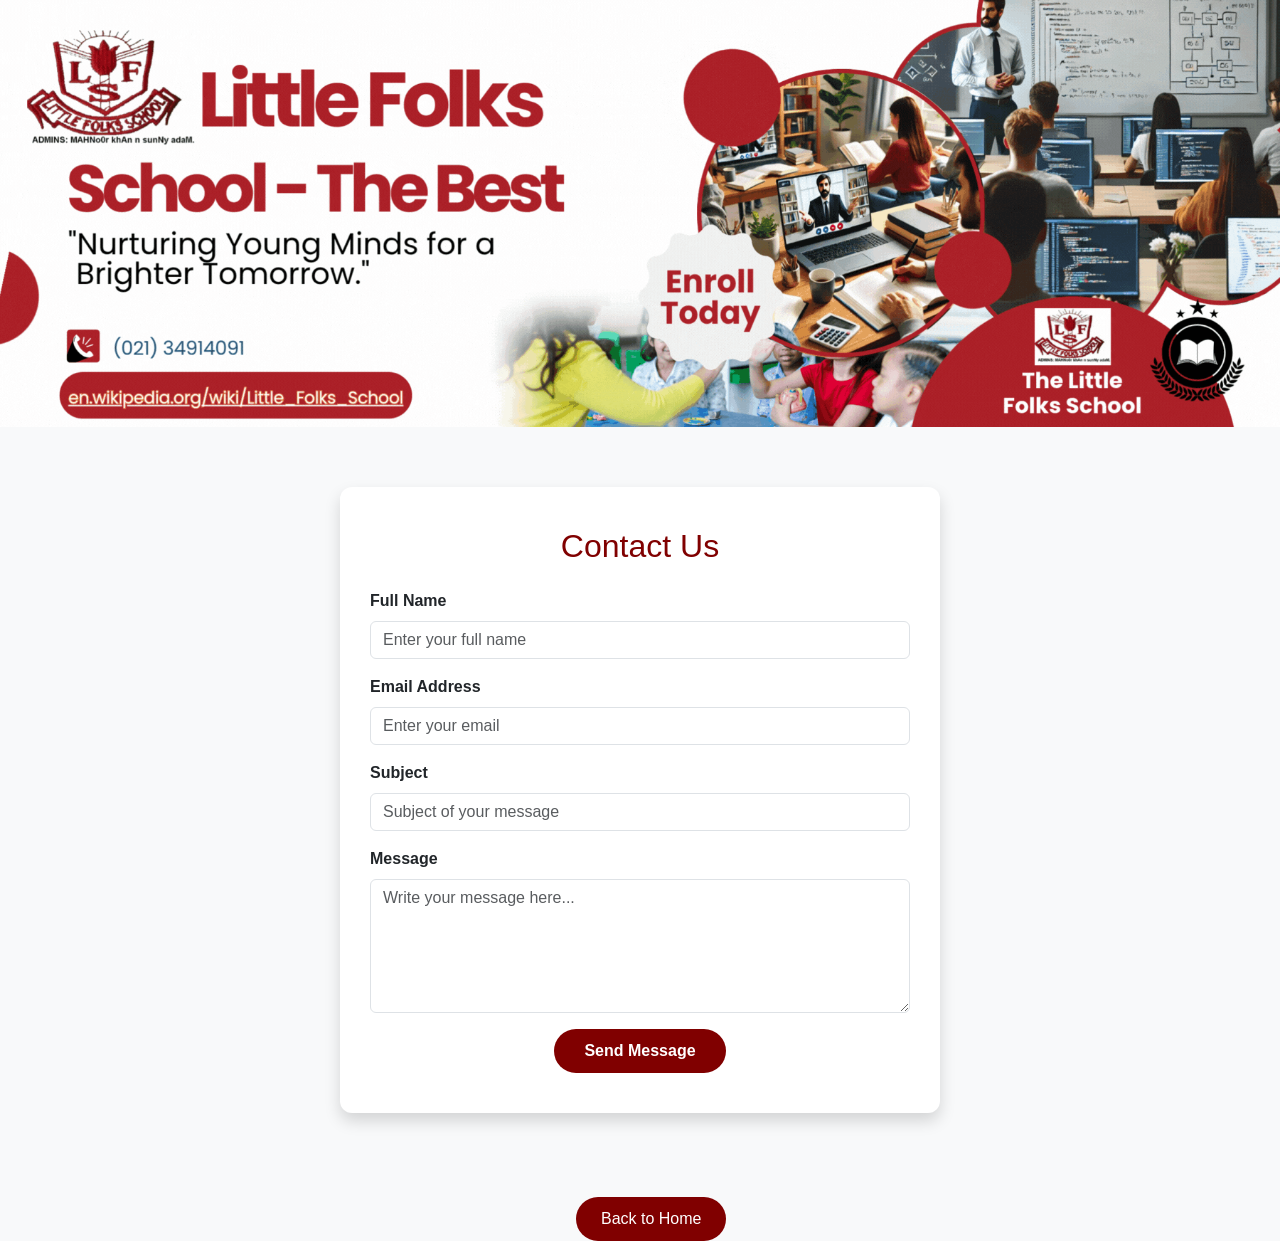
==== contact.html @ e709b8b5 "Initial commit" ====
<!DOCTYPE html>
<html lang="en">

<head>
    <meta charset="UTF-8" />
    <meta name="viewport" content="width=device-width, initial-scale=1" />
    <title>Contact Us - The Little Folks School</title>

    <link href="https://cdn.jsdelivr.net/npm/bootstrap@5.3.3/dist/css/bootstrap.min.css" rel="stylesheet" />
    <style>
        body {
            background-color: #f8f9fa;
            font-family: 'Segoe UI', Tahoma, Geneva, Verdana, sans-serif;
        }

        .gif-header {
            width: 100%;
            height: auto;
            display: block;
        }

        .contact-container {
            max-width: 600px;
            margin: 60px auto;
            background: white;
            padding: 40px 30px;
            border-radius: 12px;
            box-shadow: 0 4px 15px rgba(0, 0, 0, 0.1);
        }

        .btn-custom {
            background-color: #800000;
            color: white;
            border-radius: 25px;
            padding: 10px 30px;
            font-weight: 600;
            transition: 0.3s;
            border: none;
        }

        .btn-custom:hover {
            background-color: white;
            color: #800000;
            border: 1px solid #800000;
        }

        .custom-home-btn {
            background-color: #800000;
            color: white;
            border: none;
            padding: 10px 25px;
            margin-left: 45%;
            font-size: 1rem;
            border-radius: 30px;
            transition: all 0.3s ease;
            text-decoration: none;
        }
    </style>
</head>

<body>

    <div class="header-image">
        <img src="assets/header sectin.gif" alt="School Header" class="gif-header">
    </div>

    <div class="container contact-container shadow">
        <h2 class="mb-4 text-center" style="color:#800000;">Contact Us</h2>
        <form id="contactForm" novalidate>
            <div class="mb-3">
                <label for="name" class="form-label fw-semibold">Full Name</label>
                <input type="text" class="form-control" id="name" placeholder="Enter your full name" required />
                <div class="invalid-feedback">Please enter your name.</div>
            </div>

            <div class="mb-3">
                <label for="email" class="form-label fw-semibold">Email Address</label>
                <input type="email" class="form-control" id="email" placeholder="Enter your email" required />
                <div class="invalid-feedback">Please enter a valid email.</div>
            </div>

            <div class="mb-3">
                <label for="subject" class="form-label fw-semibold">Subject</label>
                <input type="text" class="form-control" id="subject" placeholder="Subject of your message" required />
                <div class="invalid-feedback">Subject cannot be empty.</div>
            </div>

            <div class="mb-3">
                <label for="message" class="form-label fw-semibold">Message</label>
                <textarea class="form-control" id="message" rows="5" placeholder="Write your message here..."
                    required></textarea>
                <div class="invalid-feedback">Please enter your message.</div>
            </div>

            <div class="text-center">
                <button type="submit" class="btn btn-custom">Send Message</button>
            </div>
        </form>
    </div>
    <a href="index.html" class="btn custom-home-btn mt-4">Back to Home</a>

    <script src="https://cdn.jsdelivr.net/npm/bootstrap@5.3.3/dist/js/bootstrap.bundle.min.js"></script>

    <script>

        (function () {
            'use strict';
            var form = document.getElementById('contactForm');
            form.addEventListener('submit', function (event) {
                if (!form.checkValidity()) {
                    event.preventDefault();
                    event.stopPropagation();
                }
                form.classList.add('was-validated');
            }, false);
        })();
    </script>

</body>

</html>
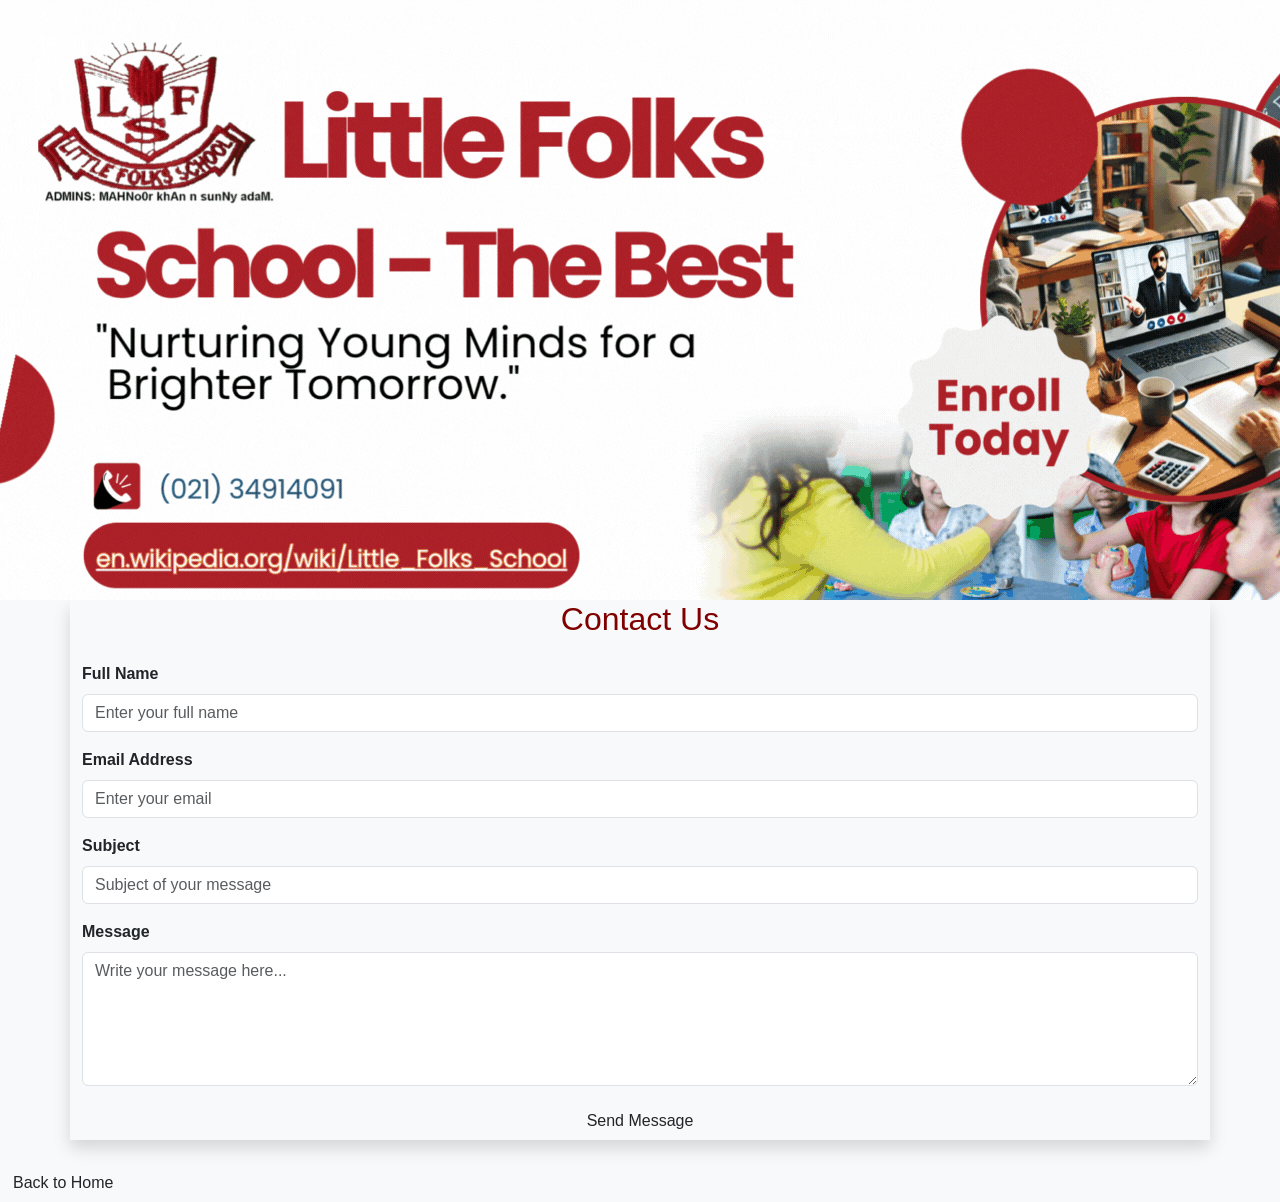
==== commit 9c917bc5: "Update contact.html" ====
--- a/contact.html
+++ b/contact.html
@@ -7,55 +7,7 @@
     <title>Contact Us - The Little Folks School</title>
 
     <link href="https://cdn.jsdelivr.net/npm/bootstrap@5.3.3/dist/css/bootstrap.min.css" rel="stylesheet" />
-    <style>
-        body {
-            background-color: #f8f9fa;
-            font-family: 'Segoe UI', Tahoma, Geneva, Verdana, sans-serif;
-        }
-
-        .gif-header {
-            width: 100%;
-            height: auto;
-            display: block;
-        }
-
-        .contact-container {
-            max-width: 600px;
-            margin: 60px auto;
-            background: white;
-            padding: 40px 30px;
-            border-radius: 12px;
-            box-shadow: 0 4px 15px rgba(0, 0, 0, 0.1);
-        }
-
-        .btn-custom {
-            background-color: #800000;
-            color: white;
-            border-radius: 25px;
-            padding: 10px 30px;
-            font-weight: 600;
-            transition: 0.3s;
-            border: none;
-        }
-
-        .btn-custom:hover {
-            background-color: white;
-            color: #800000;
-            border: 1px solid #800000;
-        }
-
-        .custom-home-btn {
-            background-color: #800000;
-            color: white;
-            border: none;
-            padding: 10px 25px;
-            margin-left: 45%;
-            font-size: 1rem;
-            border-radius: 30px;
-            transition: all 0.3s ease;
-            text-decoration: none;
-        }
-    </style>
+    <link rel="stylesheet" href="style.css" />
 </head>
 
 <body>
@@ -118,4 +70,4 @@
 
 </body>
 
-</html>+</html>
--- a/style.css
+++ b/style.css
@@ -0,0 +1,181 @@
+ body {
+   font-family: 'Segoe UI', sans-serif;
+   background-color: #f8f9fa;
+ }
+
+ .header-section {
+   background-color: #f8f9fa;
+   padding: 2rem 1rem;
+   text-align: center;
+   position: relative;
+ }
+
+ .header-title {
+   font-size: 2.5rem;
+   font-weight: 700;
+   color: #b30000;
+   animation: fadeInDown 1s ease-in-out;
+ }
+
+ .header-subtitle {
+   font-size: 1.25rem;
+   font-weight: 500;
+   margin-bottom: 1rem;
+   animation: fadeInUp 1.5s ease-in-out;
+ }
+
+ .btn-enroll {
+   background-color: #b30000;
+   color: white;
+   border: none;
+   padding: 0.6rem 1.5rem;
+   font-size: 1rem;
+   transition: background-color 0.3s;
+ }
+
+ .btn-enroll:hover {
+   background-color: #800000;
+ }
+
+ .school-logo {
+   width: 100px;
+ }
+
+ @keyframes fadeInDown {
+   from {
+     opacity: 0;
+     transform: translateY(-30px);
+   }
+
+   to {
+     opacity: 1;
+     transform: translateY(0);
+   }
+ }
+
+ @keyframes fadeInUp {
+   from {
+     opacity: 0;
+     transform: translateY(30px);
+   }
+
+   to {
+     opacity: 1;
+     transform: translateY(0);
+   }
+ }
+
+ .nav-item {
+   display: inline-block;
+   color: white;
+   text-decoration: none;
+   font-size: 1rem;
+ }
+
+ .navbar-nav {
+   display: flex;
+   justify-content: flex-start;
+   align-items: center;
+   list-style: none;
+   padding: 0;
+   margin: 0;
+   gap: 30px;
+ }
+
+ .nav-item a {
+   color: white;
+   text-decoration: none;
+   font-size: 1.2rem;
+   transition: background-color 0.3s ease, color 0.3s ease;
+ }
+
+ .nav-item a:hover {
+   background-color: rgba(255, 255, 255, 0.2);
+   color: #fff;
+ }
+
+ .btn-maroon {
+   background-color: maroon;
+   color: white;
+   border: none;
+   transition: 0.3s ease;
+ }
+
+ .btn-maroon:hover {
+   background-color: white;
+   color: maroon;
+   border: 1px solid maroon;
+ }
+
+ .text-maroon {
+  color: #800000;
+}
+
+.bg-maroon {
+  background-color: #800000;
+}
+
+.btn:hover {
+  background-color: white !important;
+  color: black !important;
+}
+
+
+ .butterfly-container {
+   position: relative;
+   width: 100%;
+   height: 100px;
+   overflow: hidden;
+ }
+
+ .butterfly {
+   position: absolute;
+   left: -100px;
+   top: 10px;
+   width: 80px;
+   animation: flyAcross 10s linear infinite;
+ }
+
+ @keyframes flyAcross {
+   0% {
+     transform: translateX(0) rotate(0deg);
+   }
+
+   50% {
+     transform: translateX(50vw) translateY(-20px) rotate(15deg);
+   }
+
+   100% {
+     transform: translateX(100vw) rotate(0deg);
+   }
+ }
+
+ @media (max-width: 992px) {
+   .gif-header {
+     height: 60vh !important;
+   }
+
+   .card-img {
+     height: auto !important;
+   }
+
+   .navbar-nav {
+     gap: 10px;
+   }
+
+   .nav-item {
+     margin: 0;
+   }
+ }
+
+ footer p {
+   font-size: 0.9rem;
+ }
+
+ .btn-maroon {
+   padding: 0.5rem 1rem;
+ }
+
+ .footer .col-lg-4 {
+   text-align: center !important;
+ }
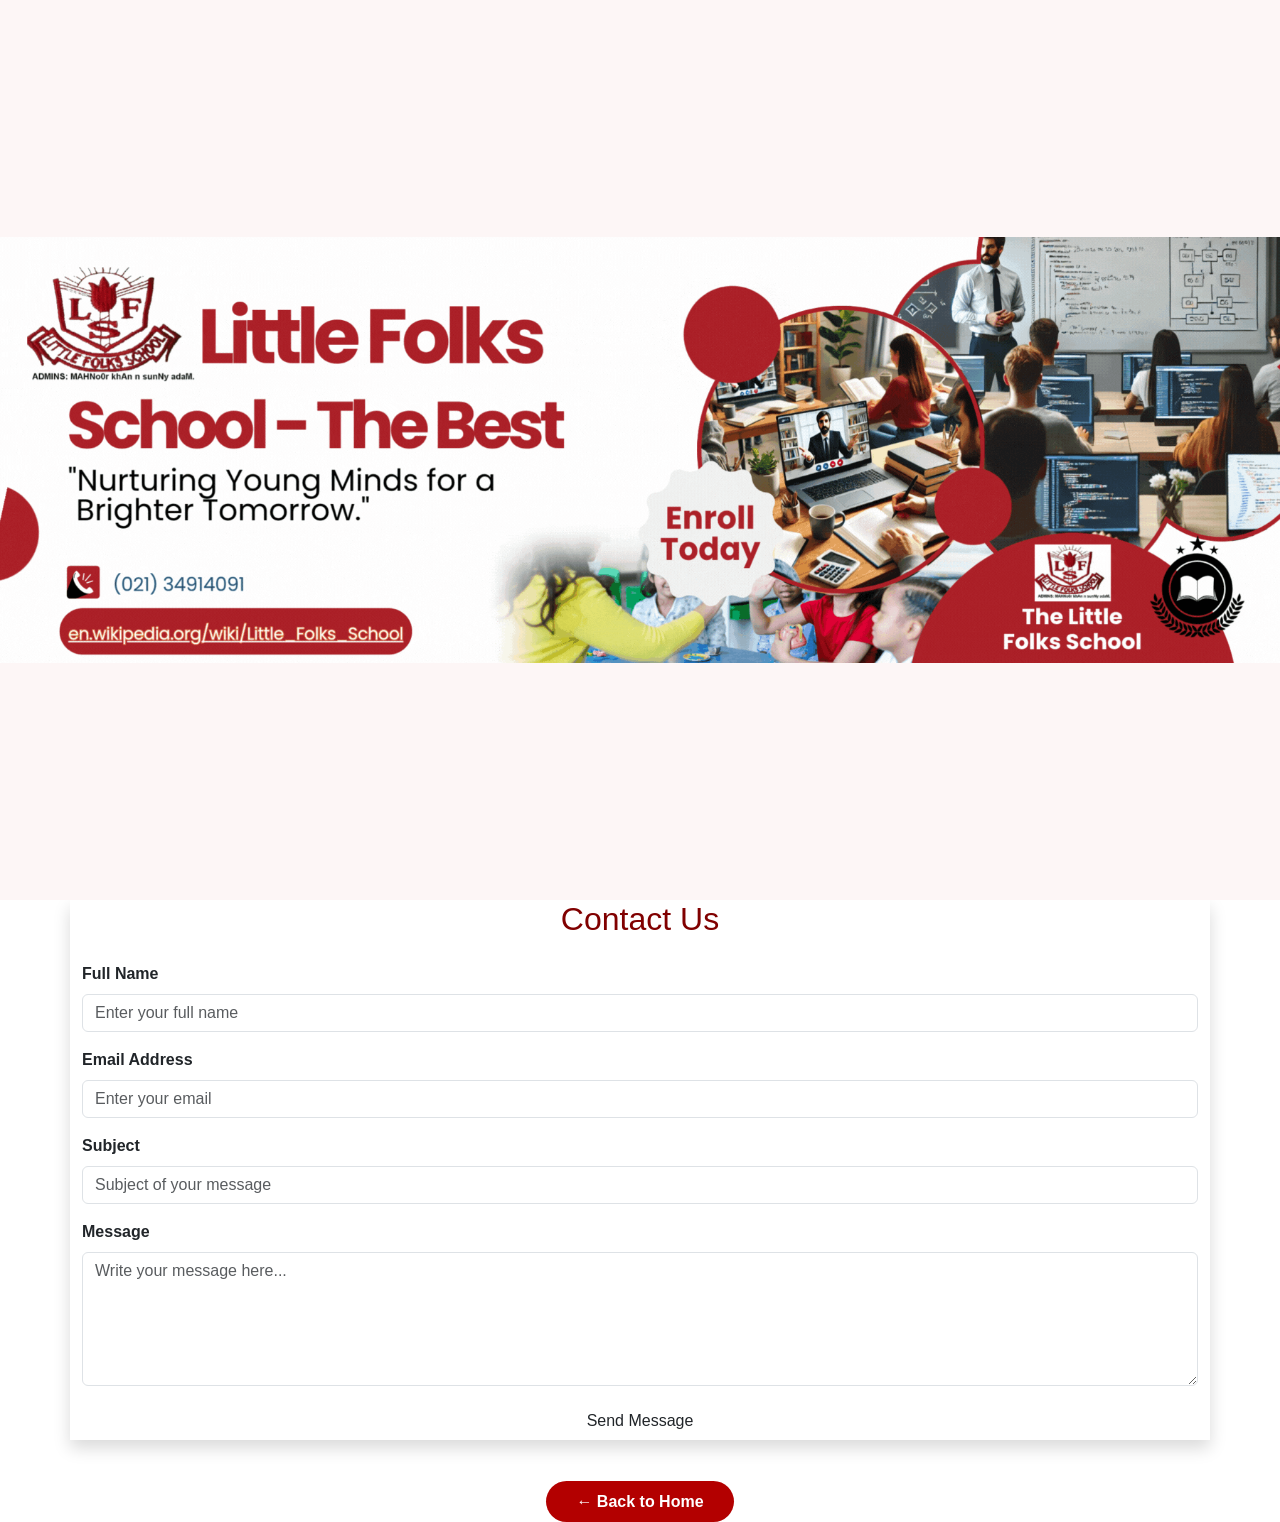
==== commit 130caa9d: "done some changes contact.html" ====
--- a/contact.html
+++ b/contact.html
@@ -7,14 +7,82 @@
     <title>Contact Us - The Little Folks School</title>
 
     <link href="https://cdn.jsdelivr.net/npm/bootstrap@5.3.3/dist/css/bootstrap.min.css" rel="stylesheet" />
-    <link rel="stylesheet" href="style.css" />
+   
+    <style>
+        body {
+            font-family: 'Segoe UI', sans-serif;
+            margin: 0;
+            padding: 0;
+        }
+
+        header {
+            position: relative;
+            width: 100%;
+            height: 100vh;
+            overflow: hidden;
+            display: flex;
+            justify-content: center;
+            align-items: center;
+            background-color: rgb(253, 246, 246);
+        }
+
+        .gif-header {
+            width: 100%;
+            height: 100%;
+            object-fit: contain;
+            max-width: 100%;
+            max-height: 100%;
+            display: block;
+        }
+
+
+        @media (max-width: 575.98px) {
+            header {
+                height: 60vh;
+            }
+        }
+
+        @media (min-width: 576px) and (max-width: 991.98px) {
+            header {
+                height: 80vh;
+            }
+        }
+
+        @media (min-width: 992px) {
+            header {
+                height: 100vh;
+            }
+        }
+
+        .back-btn {
+            display: block;
+            text-align: center;
+            margin-top: 50px;
+        }
+
+        .back-btn a {
+            background-color: #b30000;
+            color: white;
+            padding: 12px 30px;
+            border-radius: 30px;
+            text-decoration: none;
+            font-weight: bold;
+            transition: background-color 0.3s ease, transform 0.2s ease;
+        }
+
+        .back-btn a:hover {
+            background-color: #990000;
+            transform: scale(1.05);
+        }
+    </style>
 </head>
 
 <body>
 
-    <div class="header-image">
+    <header>
         <img src="assets/header sectin.gif" alt="School Header" class="gif-header">
-    </div>
+    </header>
+
 
     <div class="container contact-container shadow">
         <h2 class="mb-4 text-center" style="color:#800000;">Contact Us</h2>
@@ -49,8 +117,10 @@
             </div>
         </form>
     </div>
-    <a href="index.html" class="btn custom-home-btn mt-4">Back to Home</a>
 
+    <div class="back-btn">
+        <a href="index.html">← Back to Home</a>
+    </div>
     <script src="https://cdn.jsdelivr.net/npm/bootstrap@5.3.3/dist/js/bootstrap.bundle.min.js"></script>
 
     <script>
